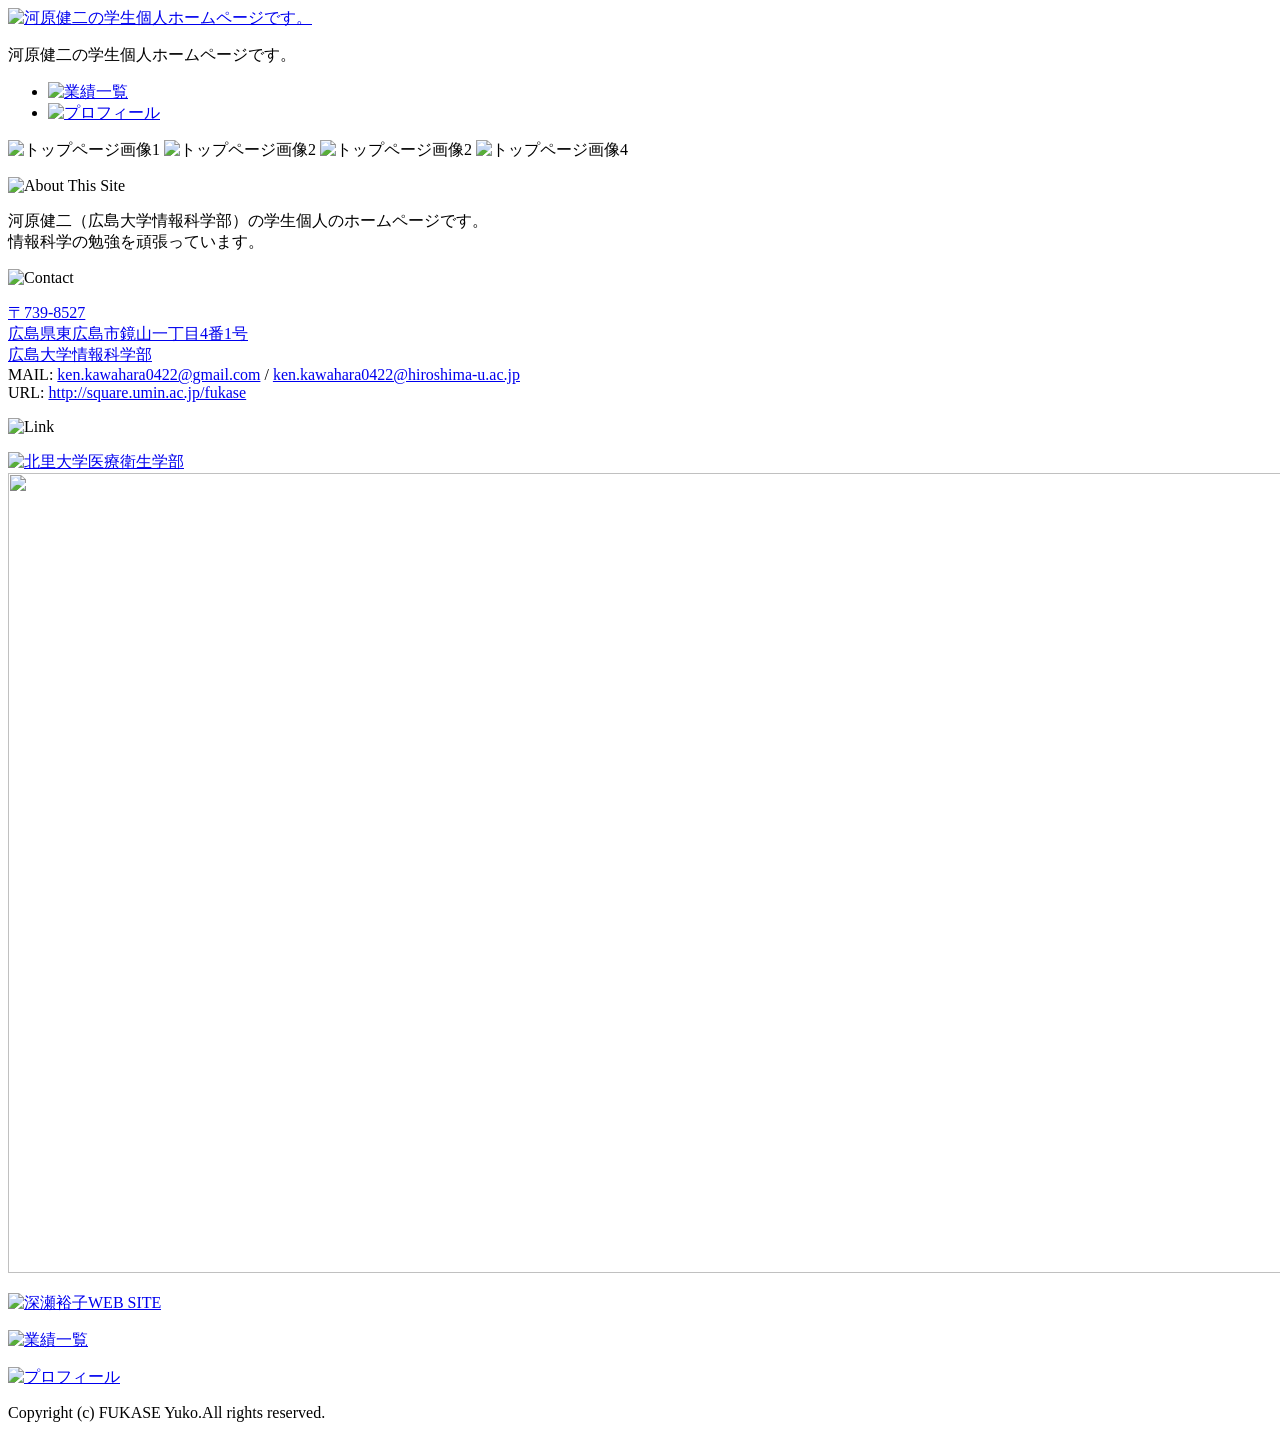
==== index.html @ f5717100 "Add files via upload" ====
<!DOCTYPE html>
<html lang="ja">

<head>
    <meta charset="utf-8">
    <meta http-equiv="X-UA-Compatible" content="IE=edge">
    <meta name="viewport" content="width=980">
    <meta http-equiv="Content-Style-Type" content="text/css" />
    <meta http-equiv="Content-Script-Type" content="text/javascript" />
    <meta name="description" content="河原健二の学生個人ホームページです。" />
    <meta name="keywords" content="河原健二, Kawahara Kenji, 広島大学, 情報科学部" />
    <title>河原健二 Kawahara Kenji</title>
    <link rel="stylesheet" href="style.css" type="text/css" />
    <!--[if lt IE 9]>
<script src="http://html5shim.googlecode.com/svn/trunk/html5.js"></script>
<![endif]-->
    <script type="text/javascript" src="js/jquery.js"></script>
    <script type="text/javascript" src="js/common.js"></script>
    <script type="text/javascript" src="js/rollover2.js"></script>
    <script type="text/javascript" src="js/jquery.cycle.all.js"></script>
    <script type="text/javascript">
        <!-- top-imageスライド -->
        $(function () {
            $('div#jquery-cycle').cycle({
                speed: 1500,
                timeout: 4500
            });
        });
    </script>
    <script>
        $(function () {
            hTop = $('#side_contents').offset().top;
        });
        $(window).scroll(function () {
            if ($(window).scrollTop() > hTop - 35) {
                $('#side_contents').css('position', 'fixed');
                $('#side_contents').css('top', '20px');
                $('#side_contents').css('margin-left', '0px');
            } else {
                $('#side_contents').css('position', 'static');
                $('#side_contents').css('margin-left', '0px');
            }
        });
    </script>

    <script type="text/javascript">
        $(function () {
            $('#pageTop').hide(); // 「ページトップへ」の要素を隠す
            $(window).scroll(function () { // スクロールした場合
                if ($(this).scrollTop() > 100) { // スクロール位置が100を超えた場合
                    $('#pageTop').fadeIn(); // 「ページトップへ」をフェードイン
                } else { // スクロール位置が100以下の場合
                    $('#pageTop').fadeOut(); // 「ページトップへ」をフェードアウト
                }
            });
            $('#pageTop').click(function () { // 「ページトップへ」をクリックした場合
                $('html,body').animate({ // ページトップにスクロール
                    scrollTop: 0
                }, 300);
                return false;
            });
        });
    </script>

    <!-- og tag -->
    <meta property="og:type" content="website" />
    <meta property="og:site_name" content="FUKASE Yuko" />
    <meta property="og:title" content="FUKASE Yuko" />
    <meta property="fb:app_id" content="" />
    <meta property="og:url" content="http://square.umin.ac.jp/fukase/" />
    <meta property="og:description" content="河原健二の学生個人ホームページです。" />
    <meta property="og:image" content="http://square.umin.ac.jp/fukase/images/opg.png" />


</head>

<body>
    <div id="wrapper">

        <div id="all_logo">
            <a href="index.html"><img src="images/logo.png" alt="河原健二の学生個人ホームページです。" width="90" height="250"></a>
        </div>


        <div id="contents">


            <div class="header_bg">
                <div class="header">

                    <div id="headerNavi1">
                        <p>河原健二の学生個人ホームページです。</p>
                    </div>
                    <div id="headerNavi2">
                        <ul id="menu">
                            <li><a href="achievements.html"><img src="images/menu2.png" alt="業績一覧" width="115"
                                        height="35"></a></li>
                            <li><a href="profile.html"><img src="images/menu3.png" alt="プロフィール" width="128"
                                        height="35"></a></li>
                        </ul>
                    </div>
                    <div class="clear"></div>
                </div>
                <!-- /#header -->
            </div>
            <!-- /#header_bg -->


            <div class="index_contents">
                <div class="index_visual">
                    <div id="jquery-cycle">
                        <img src="images/index_photo1.jpg" alt="トップページ画像1" width="760" height="400">
                        <img src="images/index_photo2.jpg" alt="トップページ画像2" width="760" height="400">
                        <img src="images/index_photo3.jpg" alt="トップページ画像2" width="760" height="400">
                        <img src="images/index_photo4.jpg" alt="トップページ画像4" width="760" height="400">
                    </div>
                </div>
                <div class="index_content_box_a clearfix">
                    <p class="index_content_title"><img src="images/index_content_title1.png" alt="About This Site"
                            width="760" height="46"></p>

                    河原健二（広島大学情報科学部）の学生個人のホームページです。<br /> 情報科学の勉強を頑張っています。
                    <br />

                </div>

                <div class="index_content_box_b_left clearfix">
                    <p class="index_content_title"><img src="images/index_content_title2.png" alt="Contact" width="460"
                            height="46"></p>
                    <p class=""><a href="https://goo.gl/maps/SJmJu" target="_blank">〒739-8527<br />
                            広島県東広島市鏡山一丁目4番1号<br />
                            広島大学情報科学部</a><br /> MAIL: <a
                            href="mailto:ken.kawahara0422@gmail.com">ken.kawahara0422@gmail.com</a> / <a
                            href="mailto:ken.kawahara0422@hiroshima-u.ac.jp">ken.kawahara0422@hiroshima-u.ac.jp</a><br />
                        URL: <a href="http://square.umin.ac.jp/fukase"
                            target="_blank">http://square.umin.ac.jp/fukase</a></p>
                </div>

                <div class="index_content_box_b_right clearfix">
                    <p class="index_content_title"><img src="images/index_content_title3.png" alt="Link" width="280"
                            height="46"></p>
                    <a href="https://www.hiroshima-u.ac.jp/ids" target="_blank"><img src="images/link1_kitasato.jpg"
                            class="margin20" alt="北里大学医療衛生学部" width="250" height="80"></a>
                </div>



            </div>
            <!-- main_contentsここまで -->




        </div>
        <!-- /#contents -->


        <div id="back_bloom">
            <img src="images/back_bloom.png" alt="" width="1350" height="800">
        </div>
        <!-- /#pageTop -->



    </div>
    <!-- /#wrapper -->







    <div class="footer_wrap">
        <div class="footer1">
            <div class="footer_nav">
                <p class="footer_nav_title"><a href="index.html"><img src="images/footer_logo.png" alt="深瀬裕子WEB SITE"
                            width="174" height="23"></a></p>
            </div>
            <div class="footer_nav">
                <p class="footer_nav_title"><a href="achievements.html"><img src="images/footer_menu2.png" alt="業績一覧"
                            width="64" height="23"></a></p>
            </div>
            <div class="footer_nav">
                <p class="footer_nav_title"><a href="profile.html"><img src="images/footer_menu3.png" alt="プロフィール"
                            width="75" height="23"></a></p>
            </div>
            <div class="footer_nav_last">
                <div class="copyright">Copyright (c) FUKASE Yuko.All rights reserved.</div>
            </div>
            <div class="clear"></div>
        </div>
        <!-- /#footer1 -->

    </div>
    <!-- /#footer_wrap -->

</body>

</html>
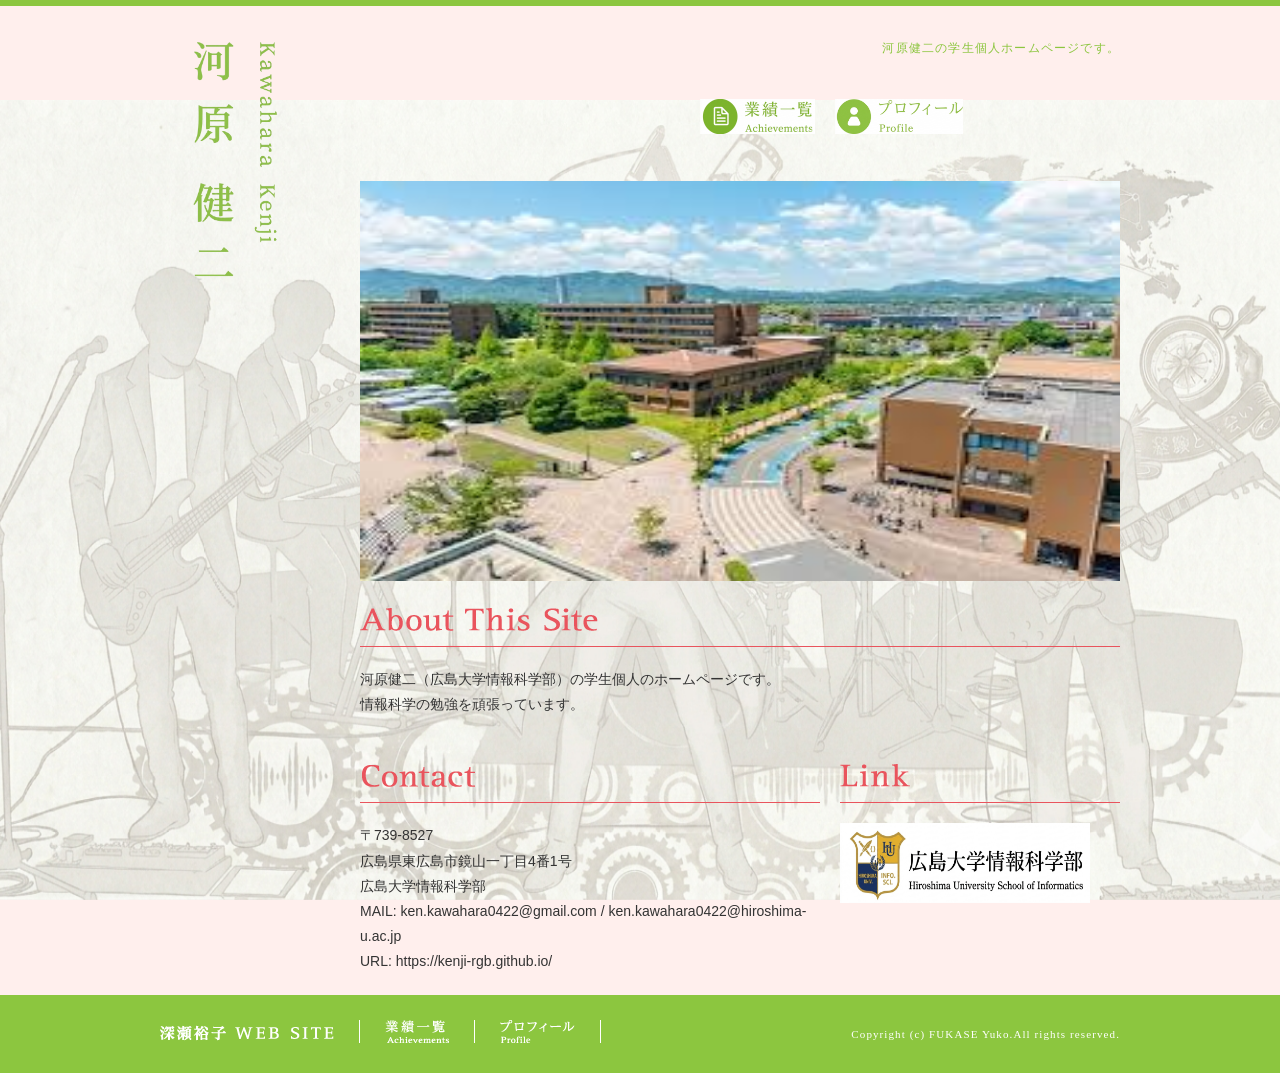
==== commit def7d951: "Add files via upload" ====
--- a/index.html
+++ b/index.html
@@ -127,13 +127,13 @@
                 <div class="index_content_box_b_left clearfix">
                     <p class="index_content_title"><img src="images/index_content_title2.png" alt="Contact" width="460"
                             height="46"></p>
-                    <p class=""><a href="https://goo.gl/maps/SJmJu" target="_blank">〒739-8527<br />
+                    <p class=""><a href="https://www.google.co.jp/maps/place/%E5%BA%83%E5%B3%B6%E5%A4%A7%E5%AD%A6/@34.3991336,132.7114657,17z/data=!3m1!4b1!4m14!1m7!3m6!1s0x355aa23e6f628dbb:0xb41b8827fb5fd7dd!2z5bqD5bO25aSn5a2m!8m2!3d34.3991292!4d132.7140406!16zL20vMDMxMHY1!3m5!1s0x355aa23e6f628dbb:0xb41b8827fb5fd7dd!8m2!3d34.3991292!4d132.7140406!16zL20vMDMxMHY1?entry=ttu&g_ep=EgoyMDI2MDUxNy4wIKXMDSoASAFQAw%3D%3D" target="_blank">〒739-8527<br />
                             広島県東広島市鏡山一丁目4番1号<br />
                             広島大学情報科学部</a><br /> MAIL: <a
                             href="mailto:ken.kawahara0422@gmail.com">ken.kawahara0422@gmail.com</a> / <a
                             href="mailto:ken.kawahara0422@hiroshima-u.ac.jp">ken.kawahara0422@hiroshima-u.ac.jp</a><br />
-                        URL: <a href="http://square.umin.ac.jp/fukase"
-                            target="_blank">http://square.umin.ac.jp/fukase</a></p>
+                        URL: <a href="https://kenji-rgb.github.io/"
+                            target="_blank">https://kenji-rgb.github.io/</a></p>
                 </div>
 
                 <div class="index_content_box_b_right clearfix">
--- a/style.css
+++ b/style.css
@@ -0,0 +1,12 @@
+@charset "UTF-8";
+/*
+Theme Name: SANCTUARY GOLF
+Theme URI: http://www./
+Description: 「SANCTUARY GOLF」サイト専用テーマ
+Author: HIROMI SUGIE
+Author URI: http://hiromisugie.com/
+Version: 1.0
+*/
+
+@import url(css/common.css);
+@import url(css/flexnav.css);
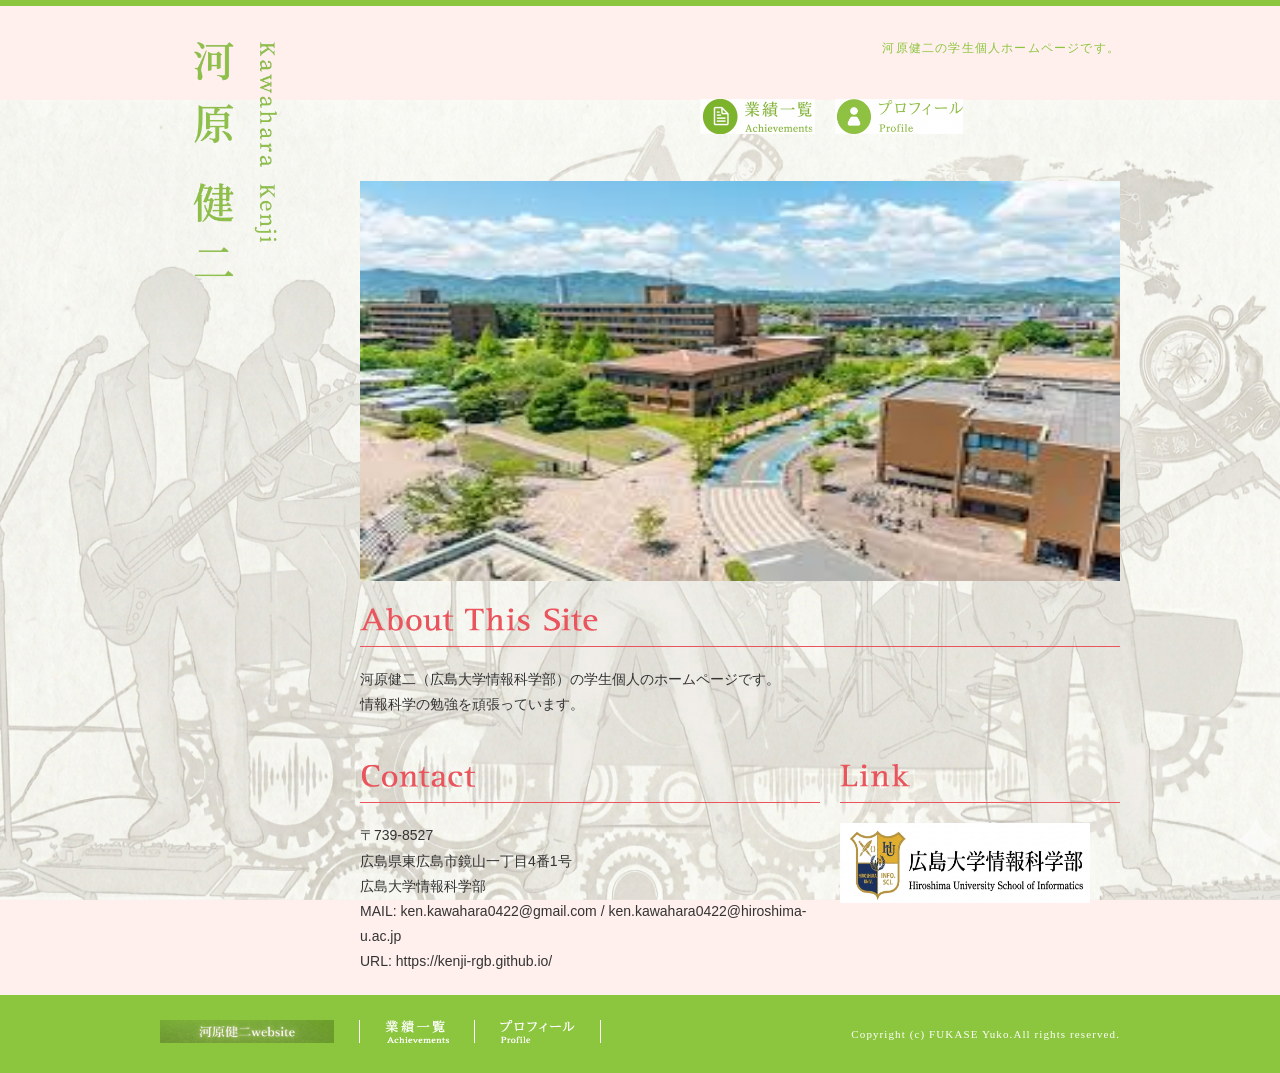
==== commit ef28c308: "Add files via upload" ====
--- a/index.html
+++ b/index.html
@@ -174,7 +174,7 @@
     <div class="footer_wrap">
         <div class="footer1">
             <div class="footer_nav">
-                <p class="footer_nav_title"><a href="index.html"><img src="images/footer_logo.png" alt="深瀬裕子WEB SITE"
+                <p class="footer_nav_title"><a href="index.html"><img src="images/footer_logo.png" alt="河原健二WEB SITE"
                             width="174" height="23"></a></p>
             </div>
             <div class="footer_nav">
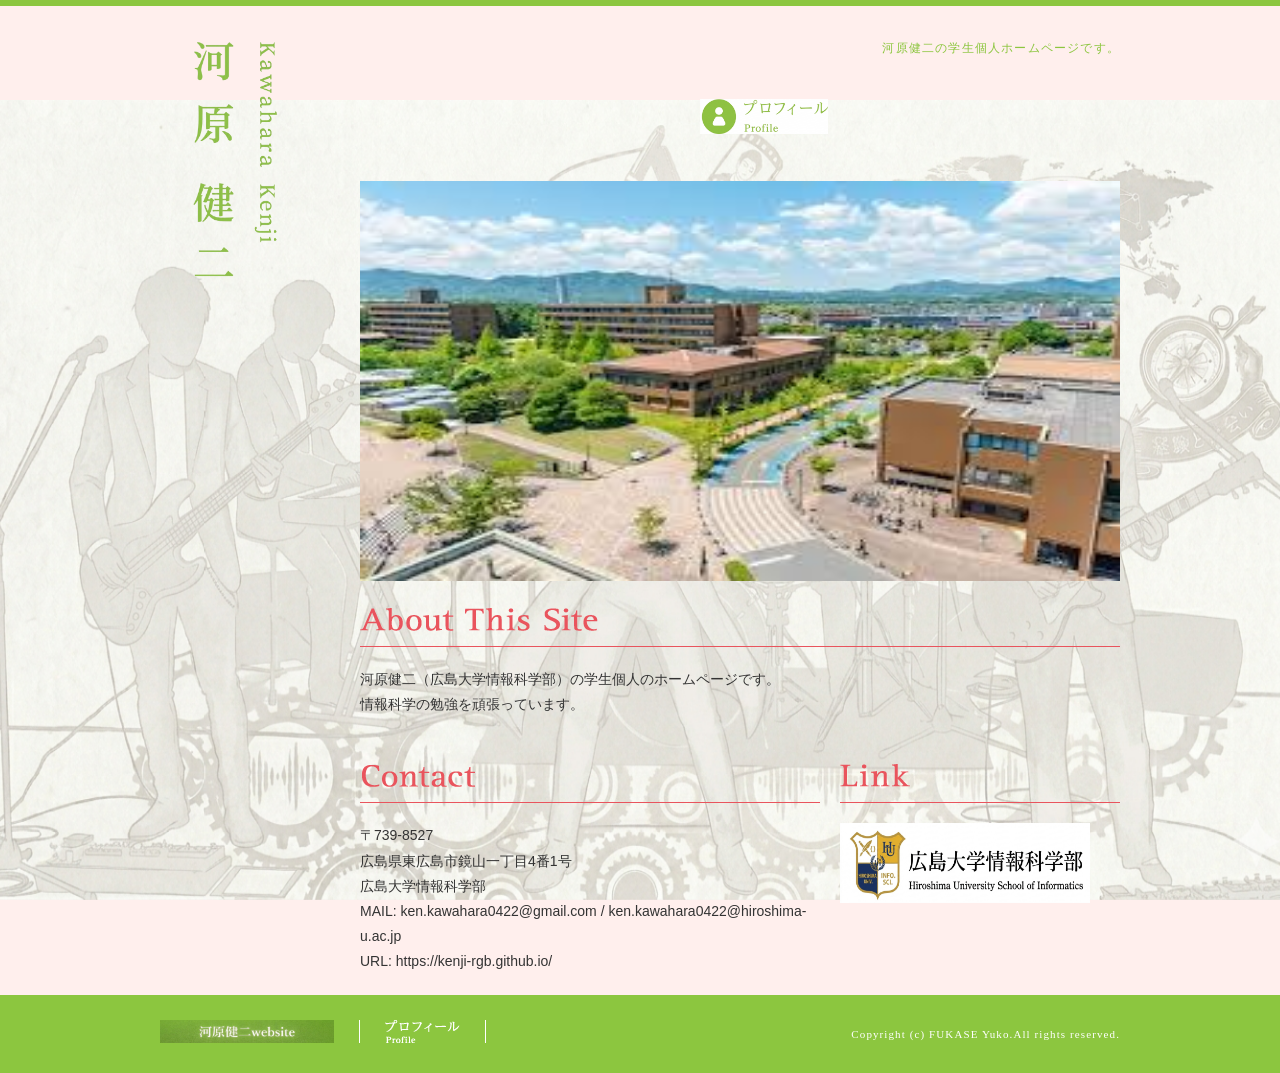
==== commit 43182b4e: "Add files via upload" ====
--- a/index.html
+++ b/index.html
@@ -93,8 +93,6 @@
                     </div>
                     <div id="headerNavi2">
                         <ul id="menu">
-                            <li><a href="achievements.html"><img src="images/menu2.png" alt="業績一覧" width="115"
-                                        height="35"></a></li>
                             <li><a href="profile.html"><img src="images/menu3.png" alt="プロフィール" width="128"
                                         height="35"></a></li>
                         </ul>
@@ -178,10 +176,6 @@
                             width="174" height="23"></a></p>
             </div>
             <div class="footer_nav">
-                <p class="footer_nav_title"><a href="achievements.html"><img src="images/footer_menu2.png" alt="業績一覧"
-                            width="64" height="23"></a></p>
-            </div>
-            <div class="footer_nav">
                 <p class="footer_nav_title"><a href="profile.html"><img src="images/footer_menu3.png" alt="プロフィール"
                             width="75" height="23"></a></p>
             </div>
